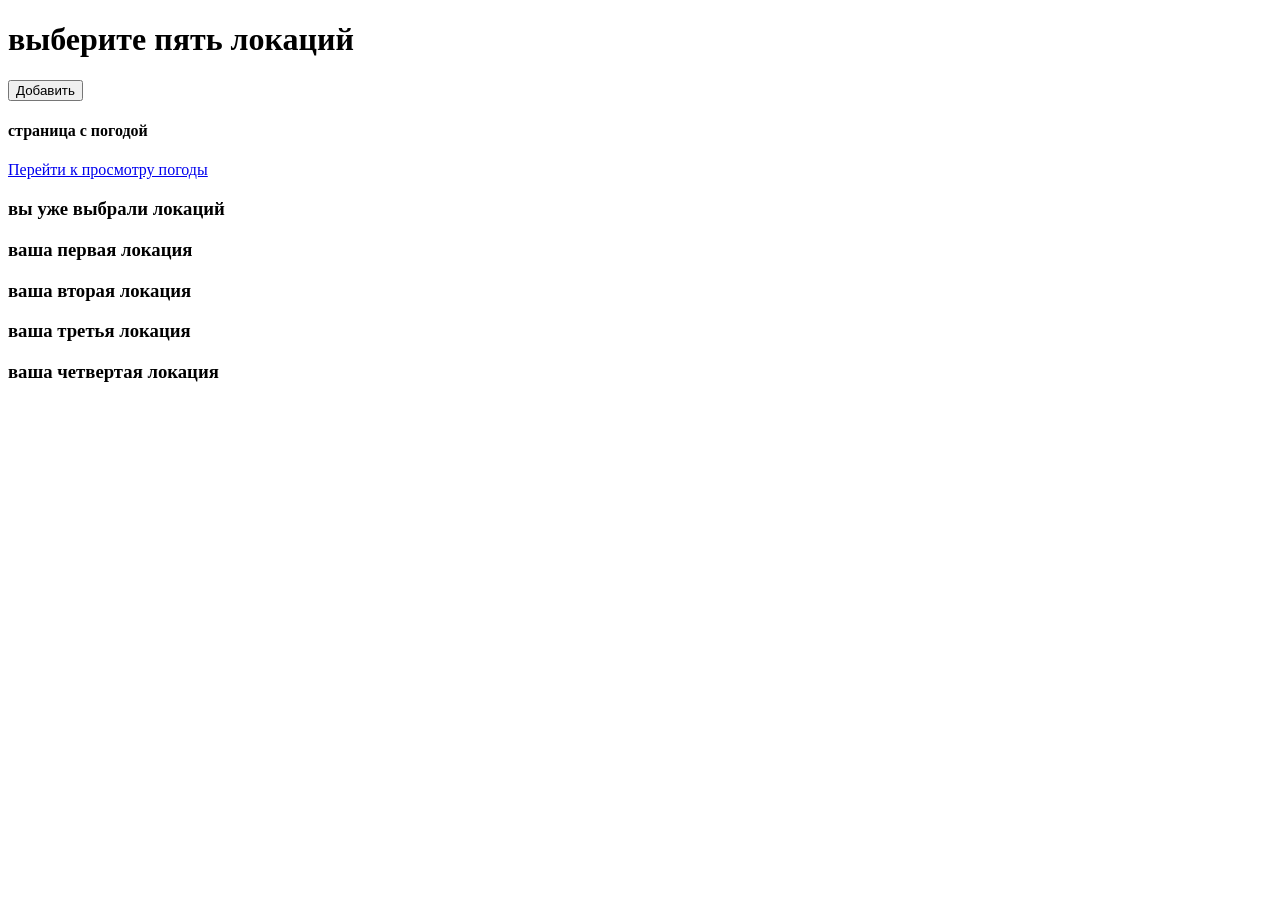
==== target/classes/templates/main-page.html @ 006851ff "first big commit" ====
<!DOCTYPE html>
<html xmlns:th="http://www.thymeleaf.org">
<head>
    <meta charset="UTF-8">
    <title>Страница пользователя</title>
    <link rel="stylesheet" href="/styles.css">
</head>
<body>
<h1>выберите пять локаций</h1>
<form action="/location/add" method="post">

    <button type="submit">Добавить</button>
</form>
<h4>страница с погодой</h4>
<a href="weather">Перейти к просмотру погоды</a>

<h3>вы уже выбрали <span th:text="${locationCount}">локаций</span></h3>
<h3>ваша первая локация <span th:text="${firstLocationName}"></span></h3>
<h3>ваша вторая локация <span th:text="${secondLocationName}"></span></h3>
<h3>ваша третья локация <span th:text="${thirdLocationName}"></span></h3>
<h3>ваша четвертая локация <span th:text="${fourthLocationName}"></span></h3>

</body>
</html>
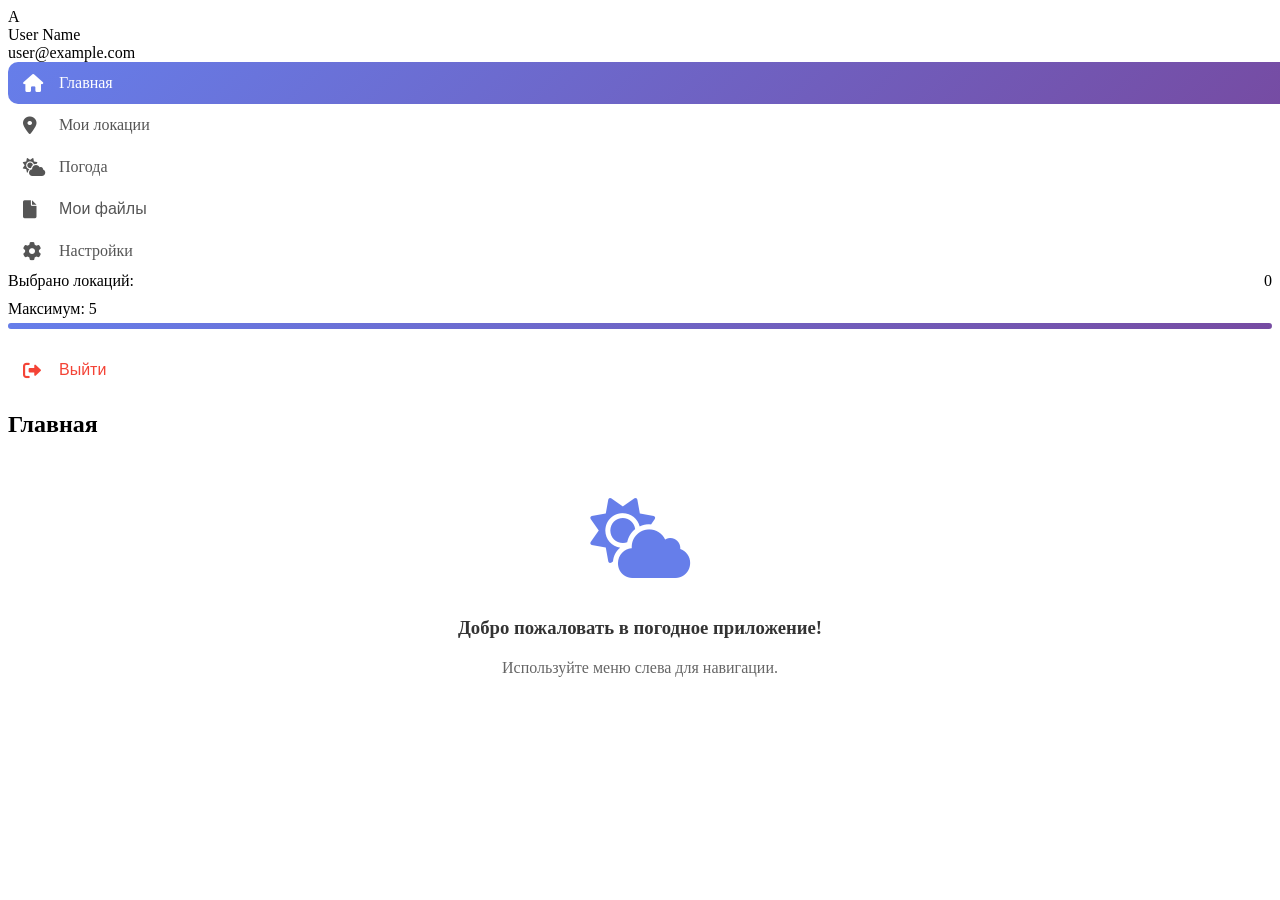
==== commit 5d61285c: "add some functions" ====
--- a/target/classes/templates/main-page.html
+++ b/target/classes/templates/main-page.html
@@ -4,21 +4,216 @@
     <meta charset="UTF-8">
     <title>Страница пользователя</title>
     <link rel="stylesheet" href="/styles.css">
+    <link rel="stylesheet" href="https://cdnjs.cloudflare.com/ajax/libs/font-awesome/6.0.0/css/all.min.css">
 </head>
 <body>
-<h1>выберите пять локаций</h1>
-<form action="/location/add" method="post">
-
-    <button type="submit">Добавить</button>
-</form>
-<h4>страница с погодой</h4>
-<a href="weather">Перейти к просмотру погоды</a>
-
-<h3>вы уже выбрали <span th:text="${locationCount}">локаций</span></h3>
-<h3>ваша первая локация <span th:text="${firstLocationName}"></span></h3>
-<h3>ваша вторая локация <span th:text="${secondLocationName}"></span></h3>
-<h3>ваша третья локация <span th:text="${thirdLocationName}"></span></h3>
-<h3>ваша четвертая локация <span th:text="${fourthLocationName}"></span></h3>
-
+<div class="dashboard">
+    <!-- ЛЕВАЯ КОЛОНКА - ТОЛЬКО ССЫЛКИ -->
+    <div class="sidebar">
+        <div class="user-info">
+            <div class="user-avatar">
+                <span th:text="${#strings.substring(userDto.firstName, 0, 1)}">A</span>
+            </div>
+            <div class="user-name" th:text="${userDto.firstName + ' ' + userDto.lastName}">User Name</div>
+            <div class="user-email" th:text="${userDto.email}">user@example.com</div>
+        </div>
+
+        <!-- ✅ ПРЯМЫЕ ССЫЛКИ - без JS -->
+        <div class="nav-menu">
+            <a href="/main-page" class="nav-link active">
+                <i class="fas fa-home"></i> Главная
+            </a>
+            <a href="/locations" class="nav-link">
+                <i class="fas fa-map-marker-alt"></i> Мои локации
+            </a>
+            <a href="/weather" class="nav-link">
+                <i class="fas fa-cloud-sun"></i> Погода
+            </a>
+            <!-- ✅ ТОЛЬКО ЭТА КНОПКА БУДЕТ ЗАГРУЖАТЬ СПИСОК СПРАВА -->
+            <button id="filesBtn" class="nav-link" style="width: 100%; text-align: left;">
+                <i class="fas fa-file"></i> Мои файлы
+            </button>
+            <a href="/settings" class="nav-link">
+                <i class="fas fa-cog"></i> Настройки
+            </a>
+        </div>
+
+        <div class="location-counter">
+            <div style="display: flex; justify-content: space-between;">
+                <span>Выбрано локаций:</span>
+                <span class="counter" th:text="${locationCount}">0</span>
+            </div>
+            <div style="margin-top: 10px;">
+                <span>Максимум: 5</span>
+                <div class="progress-bar">
+                    <div class="progress-fill" style="width: ${(locationCount / 5) * 100}%;"></div>
+                </div>
+            </div>
+        </div>
+
+        <form action="/logout" method="post" style="margin-top: 20px;">
+            <button type="submit" class="nav-link" style="color: #f44336; width: 100%; text-align: left;">
+                <i class="fas fa-sign-out-alt"></i> Выйти
+            </button>
+        </form>
+    </div>
+
+    <!-- ПРАВАЯ КОЛОНКА - Контент -->
+    <div class="content" id="content-frame">
+        <div class="content-header">
+            <h2 class="content-title" id="content-title">Главная</h2>
+        </div>
+        <div class="content-body" id="content-body">
+            <!-- Контент по умолчанию -->
+            <div style="text-align: center; padding: 40px 20px;">
+                <i class="fas fa-cloud-sun" style="font-size: 80px; color: #667eea; margin-bottom: 20px;"></i>
+                <h3 style="color: #333; margin-bottom: 20px;">Добро пожаловать в погодное приложение!</h3>
+                <p style="color: #666; max-width: 600px; margin: 0 auto;">
+                    Используйте меню слева для навигации.
+                </p>
+            </div>
+        </div>
+    </div>
+</div>
+
+<!-- ✅ МИНИМАЛЬНЫЙ JS - ТОЛЬКО ДЛЯ КНОПКИ МОИ ФАЙЛЫ -->
+<script>
+    document.getElementById('filesBtn').addEventListener('click', function() {
+        const contentTitle = document.getElementById('content-title');
+        const contentBody = document.getElementById('content-body');
+
+        contentTitle.textContent = 'Мои файлы';
+
+        // Загружаем список файлов
+        fetch('/files/list')
+            .then(response => response.json())
+            .then(files => {
+                if (files.length === 0) {
+                    contentBody.innerHTML = `
+                        <div class="empty-state">
+                            <i class="fas fa-file"></i>
+                            <h3>У вас пока нет файлов</h3>
+                            <p>Загрузите ваш первый файл!</p>
+                        </div>
+                    `;
+                } else {
+                    let html = '<div class="files-grid">';
+                    files.forEach(file => {
+                        html += `
+                            <div class="file-card">
+                                <div class="file-icon">📄</div>
+                                <div class="file-name">${file}</div>
+                                <div class="file-actions">
+                                    <a href="/files/download/${file}" class="btn btn-outline">
+                                        <i class="fas fa-download"></i>
+                                    </a>
+                                </div>
+                            </div>
+                        `;
+                    });
+                    html += '</div>';
+                    contentBody.innerHTML = html;
+                }
+            })
+            .catch(error => {
+                contentBody.innerHTML = `
+                    <div class="empty-state">
+                        <i class="fas fa-exclamation-circle"></i>
+                        <h3>Ошибка загрузки</h3>
+                        <p>Не удалось получить список файлов</p>
+                    </div>
+                `;
+            });
+    });
+</script>
+
+<style>
+    /* Стили для навигационных ссылок */
+    .nav-link {
+        display: flex;
+        align-items: center;
+        gap: 12px;
+        padding: 12px 15px;
+        border: none;
+        background: none;
+        width: 100%;
+        text-align: left;
+        font-size: 16px;
+        color: #555;
+        border-radius: 10px;
+        cursor: pointer;
+        transition: all 0.3s ease;
+        text-decoration: none;
+    }
+
+    .nav-link:hover {
+        background: linear-gradient(135deg, #667eea20, #764ba220);
+        color: #667eea;
+        transform: translateX(5px);
+    }
+
+    .nav-link.active {
+        background: linear-gradient(135deg, #667eea, #764ba2);
+        color: white;
+    }
+
+    .nav-link i {
+        width: 24px;
+        font-size: 18px;
+    }
+
+    .progress-bar {
+        width: 100%;
+        background: #eee;
+        height: 6px;
+        border-radius: 3px;
+        margin-top: 5px;
+    }
+
+    .progress-fill {
+        background: linear-gradient(135deg, #667eea, #764ba2);
+        height: 6px;
+        border-radius: 3px;
+        transition: width 0.3s ease;
+    }
+
+    .files-grid {
+        display: grid;
+        grid-template-columns: repeat(auto-fill, minmax(200px, 1fr));
+        gap: 20px;
+        margin-top: 20px;
+    }
+
+    .file-card {
+        background: #f8f9fa;
+        border-radius: 10px;
+        padding: 20px;
+        text-align: center;
+        border: 1px solid #eee;
+        transition: all 0.3s ease;
+    }
+
+    .file-card:hover {
+        transform: translateY(-5px);
+        box-shadow: 0 5px 15px rgba(102, 126, 234, 0.2);
+    }
+
+    .file-icon {
+        font-size: 36px;
+        margin-bottom: 10px;
+    }
+
+    .file-name {
+        font-size: 14px;
+        word-break: break-all;
+        margin-bottom: 15px;
+        color: #333;
+    }
+
+    .file-actions {
+        display: flex;
+        justify-content: center;
+    }
+</style>
 </body>
-</html>
+</html>
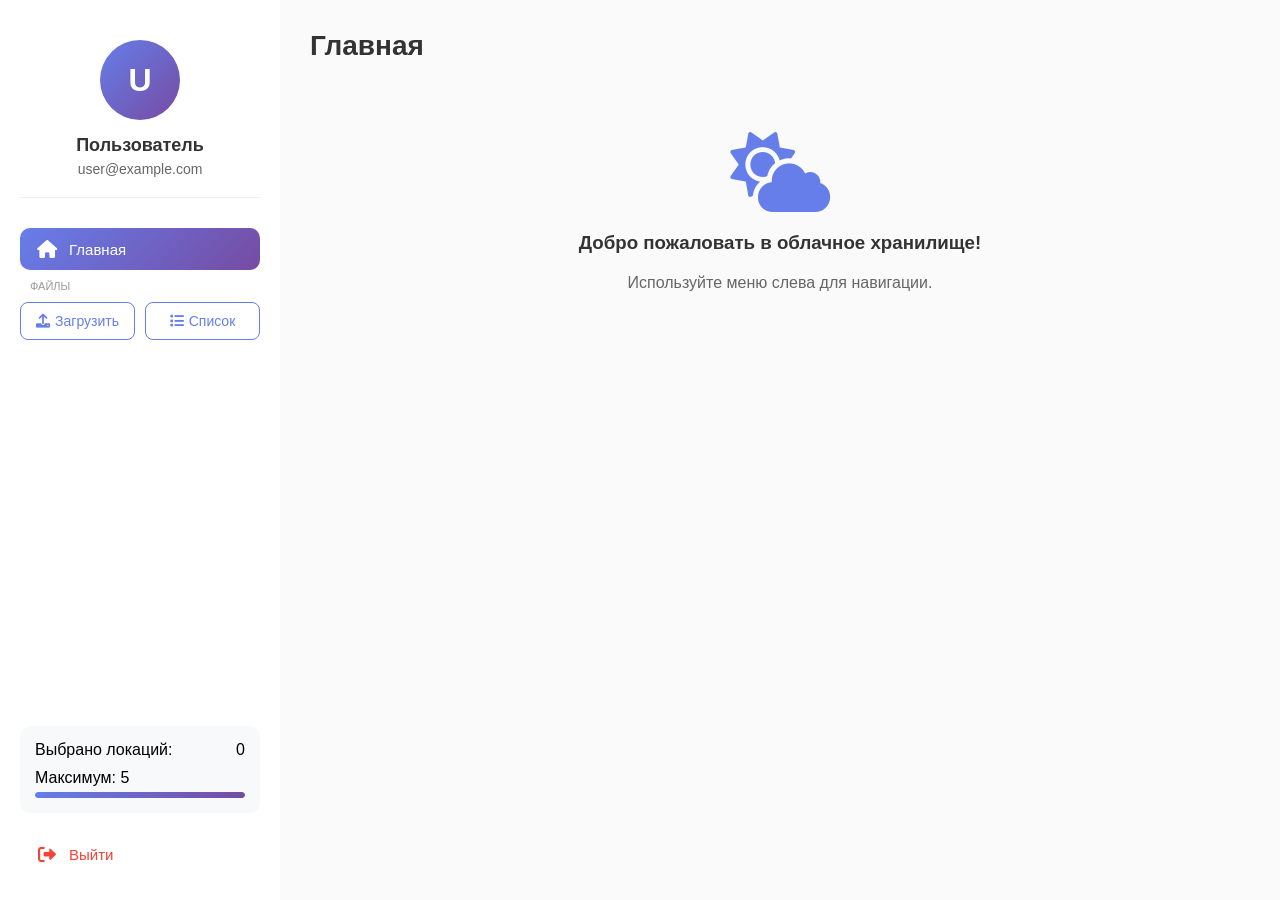
==== commit c3b789d5: "add some folder method" ====
--- a/target/classes/templates/main-page.html
+++ b/target/classes/templates/main-page.html
@@ -3,71 +3,361 @@
 <head>
     <meta charset="UTF-8">
     <title>Страница пользователя</title>
-    <link rel="stylesheet" href="/styles.css">
     <link rel="stylesheet" href="https://cdnjs.cloudflare.com/ajax/libs/font-awesome/6.0.0/css/all.min.css">
+    <style>
+        /* ===== ОСНОВНЫЕ СТИЛИ ===== */
+        * {
+            margin: 0;
+            padding: 0;
+            box-sizing: border-box;
+        }
+
+        body {
+            font-family: -apple-system, BlinkMacSystemFont, 'Segoe UI', Roboto, Oxygen, Ubuntu, sans-serif;
+            background: #f5f5f5;
+        }
+
+        .dashboard {
+            display: flex;
+            min-height: 100vh;
+        }
+
+        /* ===== САЙДБАР ===== */
+        .sidebar {
+            width: 280px;
+            background: white;
+            box-shadow: 2px 0 10px rgba(0,0,0,0.05);
+            padding: 20px;
+            display: flex;
+            flex-direction: column;
+        }
+
+        .user-info {
+            text-align: center;
+            padding: 20px 0;
+            border-bottom: 1px solid #eee;
+        }
+
+        .user-avatar {
+            width: 80px;
+            height: 80px;
+            background: linear-gradient(135deg, #667eea, #764ba2);
+            border-radius: 50%;
+            margin: 0 auto 15px;
+            display: flex;
+            align-items: center;
+            justify-content: center;
+            color: white;
+            font-size: 32px;
+            font-weight: bold;
+        }
+
+        .user-name {
+            font-size: 18px;
+            font-weight: 600;
+            color: #333;
+            margin-bottom: 5px;
+        }
+
+        .user-email {
+            font-size: 14px;
+            color: #666;
+        }
+
+        .nav-menu {
+            flex: 1;
+            margin-top: 30px;
+        }
+
+        .nav-link {
+            display: flex;
+            align-items: center;
+            padding: 12px 15px;
+            color: #666;
+            text-decoration: none;
+            border-radius: 10px;
+            margin-bottom: 5px;
+            transition: all 0.3s;
+            width: 100%;
+            border: none;
+            background: none;
+            font-size: 15px;
+            cursor: pointer;
+        }
+
+        .nav-link i {
+            width: 24px;
+            margin-right: 10px;
+            font-size: 18px;
+        }
+
+        .nav-link:hover {
+            background: #f8f9fa;
+            color: #667eea;
+        }
+
+        .nav-link.active {
+            background: linear-gradient(135deg, #667eea, #764ba2);
+            color: white;
+        }
+
+        .file-row {
+            display: flex;
+            gap: 10px;
+            margin: 10px 0 20px;
+        }
+
+        .file-btn {
+            flex: 1;
+            padding: 10px;
+            border: 1px solid #667eea;
+            background: white;
+            color: #667eea;
+            border-radius: 8px;
+            cursor: pointer;
+            transition: all 0.3s;
+            font-size: 14px;
+            display: flex;
+            align-items: center;
+            justify-content: center;
+            gap: 5px;
+        }
+
+        .file-btn:hover {
+            background: #667eea;
+            color: white;
+        }
+
+        .file-btn.active {
+            background: #667eea;
+            color: white;
+        }
+
+        .location-counter {
+            background: #f8f9fa;
+            padding: 15px;
+            border-radius: 10px;
+            margin-top: 20px;
+        }
+
+        .progress-bar {
+            height: 6px;
+            background: #e0e0e0;
+            border-radius: 3px;
+            margin-top: 5px;
+            overflow: hidden;
+        }
+
+        .progress-fill {
+            height: 100%;
+            background: linear-gradient(135deg, #667eea, #764ba2);
+            border-radius: 3px;
+            transition: width 0.3s;
+        }
+
+        /* ===== КОНТЕНТ ===== */
+        .content {
+            flex: 1;
+            background: #fafafa;
+            padding: 30px;
+            overflow-y: auto;
+        }
+
+        .content-header {
+            margin-bottom: 30px;
+        }
+
+        .content-title {
+            font-size: 28px;
+            color: #333;
+            font-weight: 600;
+        }
+
+        /* ===== СТИЛИ ДЛЯ ФАЙЛОВ ===== */
+        .upload-container {
+            max-width: 600px;
+            margin: 0 auto;
+            padding: 20px;
+        }
+
+        .upload-area {
+            background: white;
+            border: 2px dashed #667eea;
+            border-radius: 15px;
+            padding: 40px 20px;
+            text-align: center;
+            transition: all 0.3s ease;
+            margin-bottom: 30px;
+        }
+
+        .upload-area:hover {
+            border-color: #764ba2;
+            background: linear-gradient(135deg, #667eea10, #764ba210);
+        }
+
+        .upload-area i {
+            font-size: 48px;
+            color: #667eea;
+            margin-bottom: 15px;
+        }
+
+        .upload-area h3 {
+            font-size: 20px;
+            color: #333;
+            margin-bottom: 10px;
+            font-weight: 600;
+        }
+
+        .upload-area p {
+            color: #666;
+            margin-bottom: 20px;
+        }
+
+        .btn-primary {
+            background: linear-gradient(135deg, #667eea, #764ba2);
+            color: white;
+            border: none;
+            padding: 12px 30px;
+            border-radius: 25px;
+            font-size: 16px;
+            font-weight: 600;
+            cursor: pointer;
+            transition: all 0.3s ease;
+            margin-top: 10px;
+        }
+
+        .btn-primary:hover {
+            transform: translateY(-2px);
+            box-shadow: 0 5px 15px rgba(102, 126, 234, 0.4);
+        }
+
+        .files-grid {
+            display: grid;
+            grid-template-columns: repeat(auto-fill, minmax(200px, 1fr));
+            gap: 20px;
+            margin-top: 20px;
+        }
+
+        .file-card {
+            background: white;
+            border: 1px solid #eee;
+            border-radius: 12px;
+            padding: 20px;
+            transition: all 0.3s ease;
+            position: relative;
+            text-align: center;
+        }
+
+        .file-card:hover {
+            transform: translateY(-5px);
+            box-shadow: 0 5px 20px rgba(102, 126, 234, 0.15);
+        }
+
+        .file-icon {
+            font-size: 36px;
+            margin-bottom: 12px;
+        }
+
+        .file-name {
+            font-size: 14px;
+            color: #333;
+            word-break: break-all;
+            margin-bottom: 15px;
+            font-weight: 500;
+        }
+
+        .empty-state {
+            text-align: center;
+            padding: 60px 20px;
+            background: white;
+            border-radius: 12px;
+            margin-top: 20px;
+        }
+
+        .empty-state i {
+            font-size: 64px;
+            color: #ddd;
+            margin-bottom: 20px;
+        }
+
+        .empty-state h3 {
+            color: #333;
+            margin-bottom: 10px;
+            font-size: 20px;
+        }
+
+        .empty-state p {
+            color: #666;
+            margin-bottom: 25px;
+        }
+    </style>
 </head>
 <body>
 <div class="dashboard">
-    <!-- ЛЕВАЯ КОЛОНКА - ТОЛЬКО ССЫЛКИ -->
+    <!-- ЛЕВАЯ КОЛОНКА -->
     <div class="sidebar">
         <div class="user-info">
             <div class="user-avatar">
-                <span th:text="${#strings.substring(userDto.firstName, 0, 1)}">A</span>
-            </div>
-            <div class="user-name" th:text="${userDto.firstName + ' ' + userDto.lastName}">User Name</div>
-            <div class="user-email" th:text="${userDto.email}">user@example.com</div>
+                <span th:text="${userDto != null ? #strings.substring(userDto.firstName, 0, 1) : 'U'}">U</span>
+            </div>
+            <div class="user-name"
+                 th:text="${userDto != null ? userDto.firstName + ' ' + userDto.lastName : 'Пользователь'}">
+                Пользователь
+            </div>
+            <div class="user-email" th:text="${userDto != null ? userDto.email : 'user@example.com'}">
+                user@example.com
+            </div>
         </div>
 
-        <!-- ✅ ПРЯМЫЕ ССЫЛКИ - без JS -->
         <div class="nav-menu">
-            <a href="/main-page" class="nav-link active">
+            <!-- Главная кнопка -->
+            <button id="homeBtn" class="nav-link active">
                 <i class="fas fa-home"></i> Главная
-            </a>
-            <a href="/locations" class="nav-link">
-                <i class="fas fa-map-marker-alt"></i> Мои локации
-            </a>
-            <a href="/weather" class="nav-link">
-                <i class="fas fa-cloud-sun"></i> Погода
-            </a>
-            <!-- ✅ ТОЛЬКО ЭТА КНОПКА БУДЕТ ЗАГРУЖАТЬ СПИСОК СПРАВА -->
-            <button id="filesBtn" class="nav-link" style="width: 100%; text-align: left;">
-                <i class="fas fa-file"></i> Мои файлы
             </button>
-            <a href="/settings" class="nav-link">
-                <i class="fas fa-cog"></i> Настройки
-            </a>
+
+            <div style="font-size: 11px; color: #999; margin: 10px 0 5px 10px;">ФАЙЛЫ</div>
+
+            <div class="file-row">
+                <button id="uploadBtn" class="file-btn">
+                    <i class="fas fa-upload"></i> Загрузить
+                </button>
+                <button id="filesBtn" class="file-btn">
+                    <i class="fas fa-list"></i> Список
+                </button>
+            </div>
         </div>
 
         <div class="location-counter">
             <div style="display: flex; justify-content: space-between;">
                 <span>Выбрано локаций:</span>
-                <span class="counter" th:text="${locationCount}">0</span>
+                <span class="counter" th:text="${locationCount != null ? locationCount : 0}">0</span>
             </div>
             <div style="margin-top: 10px;">
                 <span>Максимум: 5</span>
                 <div class="progress-bar">
-                    <div class="progress-fill" style="width: ${(locationCount / 5) * 100}%;"></div>
+                    <div class="progress-fill"
+                         th:style="'width: ' + (${locationCount != null ? (locationCount / 5) * 100 : 0}) + '%;'">
+                    </div>
                 </div>
             </div>
         </div>
 
         <form action="/logout" method="post" style="margin-top: 20px;">
-            <button type="submit" class="nav-link" style="color: #f44336; width: 100%; text-align: left;">
+            <button type="submit" class="nav-link" style="color: #f44336;">
                 <i class="fas fa-sign-out-alt"></i> Выйти
             </button>
         </form>
     </div>
 
-    <!-- ПРАВАЯ КОЛОНКА - Контент -->
+    <!-- ПРАВАЯ КОЛОНКА -->
     <div class="content" id="content-frame">
         <div class="content-header">
             <h2 class="content-title" id="content-title">Главная</h2>
         </div>
         <div class="content-body" id="content-body">
-            <!-- Контент по умолчанию -->
             <div style="text-align: center; padding: 40px 20px;">
                 <i class="fas fa-cloud-sun" style="font-size: 80px; color: #667eea; margin-bottom: 20px;"></i>
-                <h3 style="color: #333; margin-bottom: 20px;">Добро пожаловать в погодное приложение!</h3>
+                <h3 style="color: #333; margin-bottom: 20px;">Добро пожаловать в облачное хранилище!</h3>
                 <p style="color: #666; max-width: 600px; margin: 0 auto;">
                     Используйте меню слева для навигации.
                 </p>
@@ -76,144 +366,133 @@
     </div>
 </div>
 
-<!-- ✅ МИНИМАЛЬНЫЙ JS - ТОЛЬКО ДЛЯ КНОПКИ МОИ ФАЙЛЫ -->
 <script>
-    document.getElementById('filesBtn').addEventListener('click', function() {
+    document.addEventListener('DOMContentLoaded', function() {
+        const homeBtn = document.getElementById('homeBtn');
+        const uploadBtn = document.getElementById('uploadBtn');
+        const filesBtn = document.getElementById('filesBtn');
         const contentTitle = document.getElementById('content-title');
         const contentBody = document.getElementById('content-body');
 
-        contentTitle.textContent = 'Мои файлы';
-
-        // Загружаем список файлов
-        fetch('/files/list')
-            .then(response => response.json())
-            .then(files => {
-                if (files.length === 0) {
-                    contentBody.innerHTML = `
-                        <div class="empty-state">
-                            <i class="fas fa-file"></i>
-                            <h3>У вас пока нет файлов</h3>
-                            <p>Загрузите ваш первый файл!</p>
-                        </div>
-                    `;
-                } else {
-                    let html = '<div class="files-grid">';
-                    files.forEach(file => {
-                        html += `
-                            <div class="file-card">
-                                <div class="file-icon">📄</div>
-                                <div class="file-name">${file}</div>
-                                <div class="file-actions">
-                                    <a href="/files/download/${file}" class="btn btn-outline">
-                                        <i class="fas fa-download"></i>
-                                    </a>
-                                </div>
-                            </div>
-                        `;
-                    });
-                    html += '</div>';
-                    contentBody.innerHTML = html;
-                }
-            })
-            .catch(error => {
+        function removeActiveClass() {
+            document.querySelectorAll('.nav-link, .file-btn').forEach(btn => {
+                btn.classList.remove('active');
+            });
+        }
+
+        // Главная кнопка
+        if (homeBtn) {
+            homeBtn.addEventListener('click', function() {
+                removeActiveClass();
+                this.classList.add('active');
+
+                contentTitle.textContent = 'Главная';
                 contentBody.innerHTML = `
-                    <div class="empty-state">
-                        <i class="fas fa-exclamation-circle"></i>
-                        <h3>Ошибка загрузки</h3>
-                        <p>Не удалось получить список файлов</p>
+                    <div style="text-align: center; padding: 40px 20px;">
+                        <i class="fas fa-cloud-sun" style="font-size: 80px; color: #667eea; margin-bottom: 20px;"></i>
+                        <h3 style="color: #333; margin-bottom: 20px;">Добро пожаловать в облачное хранилище!</h3>
+                        <p style="color: #666; max-width: 600px; margin: 0 auto;">
+                            Используйте меню слева для навигации.
+                        </p>
                     </div>
                 `;
             });
+        }
+
+        // Кнопка загрузки
+        if (uploadBtn) {
+            uploadBtn.addEventListener('click', function() {
+                removeActiveClass();
+                this.classList.add('active');
+
+                contentTitle.textContent = 'Загрузка файла';
+                contentBody.innerHTML = `
+                    <div class="upload-container">
+                        <div class="upload-area">
+                            <i class="fas fa-cloud-upload-alt"></i>
+                            <h3>Загрузить новый файл</h3>
+                            <p>Выберите файл для загрузки</p>
+
+                            <form action="/main/upload" method="POST" enctype="multipart/form-data">
+                                <input type="file" name="file" required style="margin: 10px 0;">
+                                <button type="submit" class="btn-primary">
+                                    <i class="fas fa-upload"></i> Загрузить
+                                </button>
+                            </form>
+                        </div>
+                    </div>
+                `;
+            });
+        }
+
+        // Кнопка списка файлов
+if (filesBtn) {
+    filesBtn.addEventListener('click', function() {
+        removeActiveClass();
+        this.classList.add('active');
+
+        contentTitle.textContent = 'Мои файлы';
+        contentBody.innerHTML = '<div class="empty-state"><i class="fas fa-spinner fa-spin"></i><h3>Загрузка...</h3></div>';
+
+        // Добавим таймаут и обработку ошибок
+        fetch('/main/all-files', {
+            method: 'GET',
+            headers: {
+                'Accept': 'application/json',
+                'Content-Type': 'application/json'
+            }
+        })
+        .then(response => {
+            console.log('Статус ответа:', response.status);
+            if (!response.ok) {
+                throw new Error('Ошибка сервера: ' + response.status);
+            }
+            return response.json();
+        })
+        .then(files => {
+            console.log('Получены файлы:', files);
+
+            if (!files || files.length === 0) {
+                contentBody.innerHTML = `
+                    <div class="empty-state">
+                        <i class="fas fa-file"></i>
+                        <h3>У вас пока нет файлов</h3>
+                        <p>Нажмите "Загрузить" чтобы добавить первый файл</p>
+                    </div>
+                `;
+            } else {
+                let html = '<div class="files-grid">';
+                files.forEach(file => {
+                    html += `
+    <div class="file-card">
+        <div class="file-icon">📄</div>
+        <div class="file-name">${file}</div>
+        <a href="/main/download?fileName=${encodeURIComponent(file)}"
+           class="btn-primary"
+           style="font-size: 12px; padding: 8px 16px; text-decoration: none; display: inline-block;">
+            <i class="fas fa-download"></i> Скачать
+        </a>
+    </div>
+`;
+                });
+                html += '</div>';
+                contentBody.innerHTML = html;
+            }
+        })
+        .catch(error => {
+            console.error('Ошибка:', error);
+            contentBody.innerHTML = `
+                <div class="empty-state">
+                    <i class="fas fa-exclamation-circle"></i>
+                    <h3>Ошибка загрузки списка файлов</h3>
+                    <p>${error.message}</p>
+                    <button onclick="location.reload()" class="btn-primary" style="margin-top: 20px;">Обновить страницу</button>
+                </div>
+            `;
+        });
+    });
+}
     });
 </script>
-
-<style>
-    /* Стили для навигационных ссылок */
-    .nav-link {
-        display: flex;
-        align-items: center;
-        gap: 12px;
-        padding: 12px 15px;
-        border: none;
-        background: none;
-        width: 100%;
-        text-align: left;
-        font-size: 16px;
-        color: #555;
-        border-radius: 10px;
-        cursor: pointer;
-        transition: all 0.3s ease;
-        text-decoration: none;
-    }
-
-    .nav-link:hover {
-        background: linear-gradient(135deg, #667eea20, #764ba220);
-        color: #667eea;
-        transform: translateX(5px);
-    }
-
-    .nav-link.active {
-        background: linear-gradient(135deg, #667eea, #764ba2);
-        color: white;
-    }
-
-    .nav-link i {
-        width: 24px;
-        font-size: 18px;
-    }
-
-    .progress-bar {
-        width: 100%;
-        background: #eee;
-        height: 6px;
-        border-radius: 3px;
-        margin-top: 5px;
-    }
-
-    .progress-fill {
-        background: linear-gradient(135deg, #667eea, #764ba2);
-        height: 6px;
-        border-radius: 3px;
-        transition: width 0.3s ease;
-    }
-
-    .files-grid {
-        display: grid;
-        grid-template-columns: repeat(auto-fill, minmax(200px, 1fr));
-        gap: 20px;
-        margin-top: 20px;
-    }
-
-    .file-card {
-        background: #f8f9fa;
-        border-radius: 10px;
-        padding: 20px;
-        text-align: center;
-        border: 1px solid #eee;
-        transition: all 0.3s ease;
-    }
-
-    .file-card:hover {
-        transform: translateY(-5px);
-        box-shadow: 0 5px 15px rgba(102, 126, 234, 0.2);
-    }
-
-    .file-icon {
-        font-size: 36px;
-        margin-bottom: 10px;
-    }
-
-    .file-name {
-        font-size: 14px;
-        word-break: break-all;
-        margin-bottom: 15px;
-        color: #333;
-    }
-
-    .file-actions {
-        display: flex;
-        justify-content: center;
-    }
-</style>
 </body>
 </html>
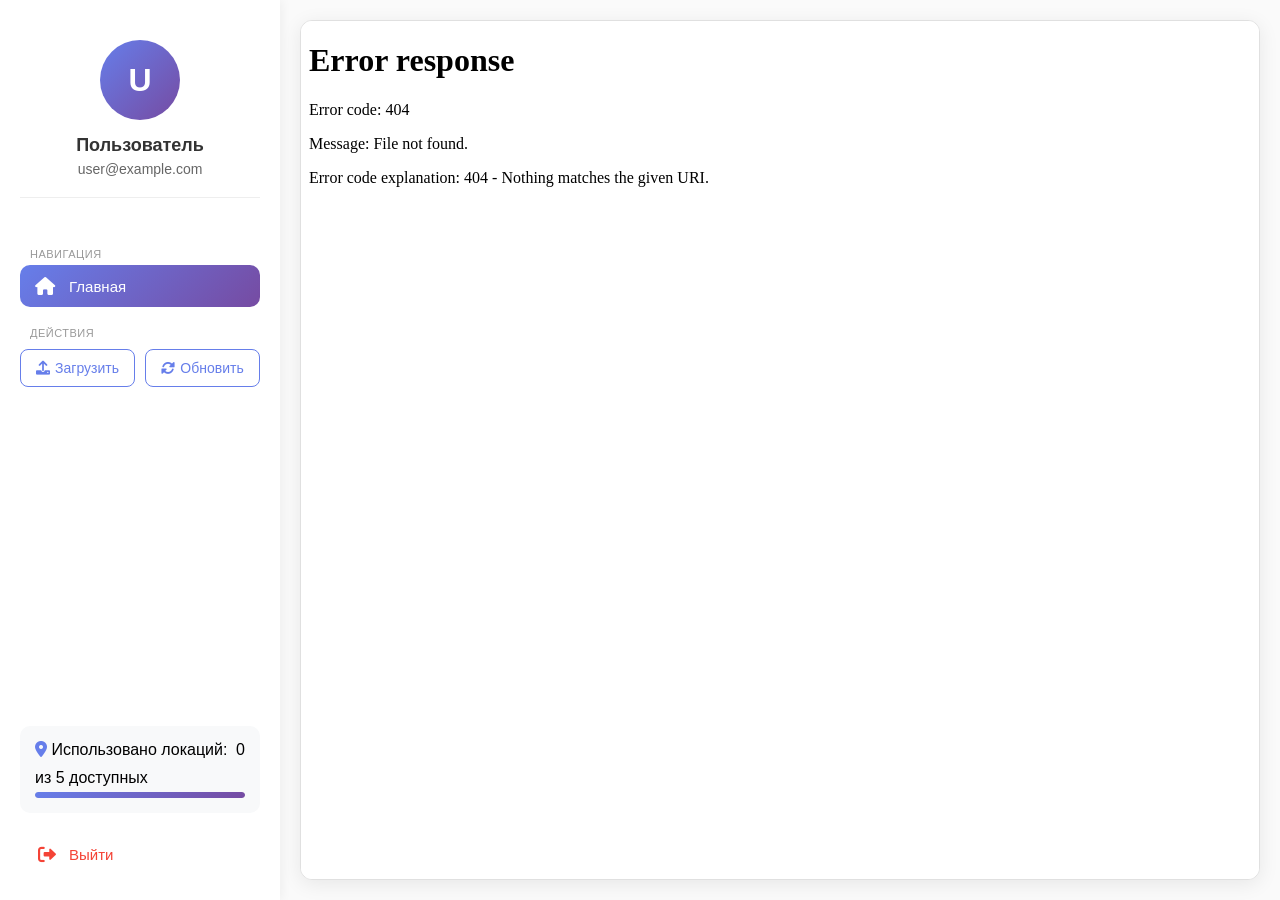
==== commit 6c142e1a: "add some file Metadata methods" ====
--- a/target/classes/templates/main-page.html
+++ b/target/classes/templates/main-page.html
@@ -2,7 +2,7 @@
 <html xmlns:th="http://www.thymeleaf.org">
 <head>
     <meta charset="UTF-8">
-    <title>Страница пользователя</title>
+    <title>Мой облачный диск</title>
     <link rel="stylesheet" href="https://cdnjs.cloudflare.com/ajax/libs/font-awesome/6.0.0/css/all.min.css">
     <style>
         /* ===== ОСНОВНЫЕ СТИЛИ ===== */
@@ -30,6 +30,9 @@
             padding: 20px;
             display: flex;
             flex-direction: column;
+            position: fixed;
+            height: 100vh;
+            overflow-y: auto;
         }
 
         .user-info {
@@ -101,6 +104,14 @@
             color: white;
         }
 
+        .nav-section {
+            font-size: 11px;
+            color: #999;
+            margin: 20px 0 5px 10px;
+            text-transform: uppercase;
+            letter-spacing: 0.5px;
+        }
+
         .file-row {
             display: flex;
             gap: 10px;
@@ -121,14 +132,10 @@
             align-items: center;
             justify-content: center;
             gap: 5px;
+            text-decoration: none;
         }
 
         .file-btn:hover {
-            background: #667eea;
-            color: white;
-        }
-
-        .file-btn.active {
             background: #667eea;
             color: white;
         }
@@ -158,143 +165,52 @@
         /* ===== КОНТЕНТ ===== */
         .content {
             flex: 1;
+            margin-left: 280px;
             background: #fafafa;
-            padding: 30px;
-            overflow-y: auto;
-        }
-
-        .content-header {
-            margin-bottom: 30px;
-        }
-
-        .content-title {
-            font-size: 28px;
-            color: #333;
-            font-weight: 600;
-        }
-
-        /* ===== СТИЛИ ДЛЯ ФАЙЛОВ ===== */
-        .upload-container {
-            max-width: 600px;
-            margin: 0 auto;
             padding: 20px;
-        }
-
-        .upload-area {
-            background: white;
-            border: 2px dashed #667eea;
-            border-radius: 15px;
-            padding: 40px 20px;
-            text-align: center;
-            transition: all 0.3s ease;
-            margin-bottom: 30px;
-        }
-
-        .upload-area:hover {
-            border-color: #764ba2;
-            background: linear-gradient(135deg, #667eea10, #764ba210);
-        }
-
-        .upload-area i {
-            font-size: 48px;
-            color: #667eea;
-            margin-bottom: 15px;
-        }
-
-        .upload-area h3 {
-            font-size: 20px;
-            color: #333;
-            margin-bottom: 10px;
-            font-weight: 600;
-        }
-
-        .upload-area p {
-            color: #666;
-            margin-bottom: 20px;
-        }
-
-        .btn-primary {
-            background: linear-gradient(135deg, #667eea, #764ba2);
-            color: white;
-            border: none;
-            padding: 12px 30px;
-            border-radius: 25px;
-            font-size: 16px;
-            font-weight: 600;
-            cursor: pointer;
-            transition: all 0.3s ease;
-            margin-top: 10px;
-        }
-
-        .btn-primary:hover {
-            transform: translateY(-2px);
-            box-shadow: 0 5px 15px rgba(102, 126, 234, 0.4);
-        }
-
-        .files-grid {
-            display: grid;
-            grid-template-columns: repeat(auto-fill, minmax(200px, 1fr));
-            gap: 20px;
-            margin-top: 20px;
-        }
-
-        .file-card {
-            background: white;
-            border: 1px solid #eee;
-            border-radius: 12px;
-            padding: 20px;
-            transition: all 0.3s ease;
-            position: relative;
-            text-align: center;
-        }
-
-        .file-card:hover {
-            transform: translateY(-5px);
-            box-shadow: 0 5px 20px rgba(102, 126, 234, 0.15);
-        }
-
-        .file-icon {
-            font-size: 36px;
-            margin-bottom: 12px;
-        }
-
-        .file-name {
-            font-size: 14px;
-            color: #333;
-            word-break: break-all;
-            margin-bottom: 15px;
-            font-weight: 500;
-        }
-
-        .empty-state {
-            text-align: center;
-            padding: 60px 20px;
+            min-height: 100vh;
+        }
+
+        .iframe-container {
             background: white;
             border-radius: 12px;
-            margin-top: 20px;
-        }
-
-        .empty-state i {
-            font-size: 64px;
-            color: #ddd;
-            margin-bottom: 20px;
-        }
-
-        .empty-state h3 {
-            color: #333;
-            margin-bottom: 10px;
-            font-size: 20px;
-        }
-
-        .empty-state p {
-            color: #666;
-            margin-bottom: 25px;
+            box-shadow: 0 4px 20px rgba(0,0,0,0.08);
+            height: calc(100vh - 40px);
+            overflow: hidden;
+            border: 1px solid #e0e0e0;
+        }
+
+        iframe {
+            width: 100%;
+            height: 100%;
+            border: none;
+            background: white;
+        }
+
+        @media (max-width: 768px) {
+            .sidebar {
+                width: 100%;
+                height: auto;
+                position: relative;
+            }
+
+            .content {
+                margin-left: 0;
+            }
+
+            .dashboard {
+                flex-direction: column;
+            }
+
+            .iframe-container {
+                height: calc(100vh - 320px);
+            }
         }
     </style>
 </head>
 <body>
 <div class="dashboard">
-    <!-- ЛЕВАЯ КОЛОНКА -->
+    <!-- САЙДБАР -->
     <div class="sidebar">
         <div class="user-info">
             <div class="user-avatar">
@@ -310,34 +226,39 @@
         </div>
 
         <div class="nav-menu">
-            <!-- Главная кнопка -->
-            <button id="homeBtn" class="nav-link active">
+            <div class="nav-section">НАВИГАЦИЯ</div>
+
+            <!-- Кнопки навигации - открываются в iframe -->
+            <a href="/ui/folders" target="content-frame" class="nav-link" onclick="setActive(this)">
                 <i class="fas fa-home"></i> Главная
-            </button>
-
-            <div style="font-size: 11px; color: #999; margin: 10px 0 5px 10px;">ФАЙЛЫ</div>
+            </a>
+
+            <div class="nav-section">ДЕЙСТВИЯ</div>
 
             <div class="file-row">
-                <button id="uploadBtn" class="file-btn">
+                <a href="#" onclick="document.getElementById('fileUpload').click(); return false;" class="file-btn">
                     <i class="fas fa-upload"></i> Загрузить
-                </button>
-                <button id="filesBtn" class="file-btn">
-                    <i class="fas fa-list"></i> Список
-                </button>
-            </div>
+                </a>
+                <a href="#" onclick="refreshIframe(); return false;" class="file-btn">
+                    <i class="fas fa-sync-alt"></i> Обновить
+                </a>
+            </div>
+
+            <!-- ФОРМА ЗАГРУЗКИ - ИСПРАВЛЕНО -->
+            <form id="uploadForm" action="/main/upload/root" method="post" enctype="multipart/form-data" target="content-frame">
+                <input type="file" id="fileUpload" name="file" style="display: none;" />
+            </form>
         </div>
 
         <div class="location-counter">
-            <div style="display: flex; justify-content: space-between;">
-                <span>Выбрано локаций:</span>
+            <div style="display: flex; justify-content: space-between; margin-bottom: 10px;">
+                <span><i class="fas fa-map-marker-alt" style="color: #667eea;"></i> Использовано локаций:</span>
                 <span class="counter" th:text="${locationCount != null ? locationCount : 0}">0</span>
             </div>
-            <div style="margin-top: 10px;">
-                <span>Максимум: 5</span>
-                <div class="progress-bar">
-                    <div class="progress-fill"
-                         th:style="'width: ' + (${locationCount != null ? (locationCount / 5) * 100 : 0}) + '%;'">
-                    </div>
+            <div>из 5 доступных</div>
+            <div class="progress-bar">
+                <div class="progress-fill"
+                     th:style="'width: ' + (${locationCount != null ? (locationCount / 5) * 100 : 0}) + '%;'">
                 </div>
             </div>
         </div>
@@ -349,149 +270,84 @@
         </form>
     </div>
 
-    <!-- ПРАВАЯ КОЛОНКА -->
-    <div class="content" id="content-frame">
-        <div class="content-header">
-            <h2 class="content-title" id="content-title">Главная</h2>
-        </div>
-        <div class="content-body" id="content-body">
-            <div style="text-align: center; padding: 40px 20px;">
-                <i class="fas fa-cloud-sun" style="font-size: 80px; color: #667eea; margin-bottom: 20px;"></i>
-                <h3 style="color: #333; margin-bottom: 20px;">Добро пожаловать в облачное хранилище!</h3>
-                <p style="color: #666; max-width: 600px; margin: 0 auto;">
-                    Используйте меню слева для навигации.
-                </p>
-            </div>
+    <!-- ОСНОВНОЙ КОНТЕНТ - IFRAME -->
+    <div class="content">
+        <div class="iframe-container">
+            <iframe name="content-frame" id="content-frame"
+                    src="/ui/folders"
+                    frameborder="0"></iframe>
         </div>
     </div>
 </div>
 
+<!-- ВЕСЬ JAVASCRIPT В ОДНОМ МЕСТЕ -->
 <script>
+    // Функция обновления iframe
+    function refreshIframe() {
+        const iframe = document.getElementById('content-frame');
+        iframe.src = iframe.src;
+        console.log('Iframe обновлен');
+    }
+
+    // Функция для подсветки активного пункта меню
+    function setActive(element) {
+        document.querySelectorAll('.nav-link').forEach(link => {
+            link.classList.remove('active');
+        });
+        element.classList.add('active');
+    }
+
+    // ПОЛНАЯ ФУНКЦИЯ ЗАГРУЗКИ
+    function submitUploadForm() {
+        const fileInput = document.getElementById('fileUpload');
+
+        if (!fileInput.files || fileInput.files.length === 0) {
+            alert('Выберите файл');
+            return;
+        }
+
+        const file = fileInput.files[0];
+        console.log('📁 Выбран файл:', file.name);
+
+        // Получаем текущий folderId из iframe
+        let folderId = 'root';
+        try {
+            const iframe = document.getElementById('content-frame');
+            const iframeUrl = iframe.contentWindow.location.pathname;
+            console.log('URL iframe:', iframeUrl);
+
+            if (iframeUrl.includes('/ui/folders/')) {
+                folderId = iframeUrl.split('/ui/folders/')[1];
+            } else if (iframeUrl.includes('/ui/display-files/')) {
+                folderId = iframeUrl.split('/ui/display-files/')[1];
+            }
+        } catch (e) {
+            console.log('Не удалось получить URL iframe:', e);
+        }
+
+        // Обновляем action формы
+        const form = document.getElementById('uploadForm');
+        form.action = '/main/upload/' + folderId;
+
+        console.log('🚀 Отправка файла в папку:', folderId);
+        console.log('📤 URL:', form.action);
+
+        // Отправляем форму
+        form.submit();
+
+        // Показываем сообщение
+        alert('Загрузка файла ' + file.name + ' в папку ' + folderId);
+    }
+
+    // Привязываем функцию к событию change
     document.addEventListener('DOMContentLoaded', function() {
-        const homeBtn = document.getElementById('homeBtn');
-        const uploadBtn = document.getElementById('uploadBtn');
-        const filesBtn = document.getElementById('filesBtn');
-        const contentTitle = document.getElementById('content-title');
-        const contentBody = document.getElementById('content-body');
-
-        function removeActiveClass() {
-            document.querySelectorAll('.nav-link, .file-btn').forEach(btn => {
-                btn.classList.remove('active');
-            });
-        }
-
-        // Главная кнопка
-        if (homeBtn) {
-            homeBtn.addEventListener('click', function() {
-                removeActiveClass();
-                this.classList.add('active');
-
-                contentTitle.textContent = 'Главная';
-                contentBody.innerHTML = `
-                    <div style="text-align: center; padding: 40px 20px;">
-                        <i class="fas fa-cloud-sun" style="font-size: 80px; color: #667eea; margin-bottom: 20px;"></i>
-                        <h3 style="color: #333; margin-bottom: 20px;">Добро пожаловать в облачное хранилище!</h3>
-                        <p style="color: #666; max-width: 600px; margin: 0 auto;">
-                            Используйте меню слева для навигации.
-                        </p>
-                    </div>
-                `;
-            });
-        }
-
-        // Кнопка загрузки
-        if (uploadBtn) {
-            uploadBtn.addEventListener('click', function() {
-                removeActiveClass();
-                this.classList.add('active');
-
-                contentTitle.textContent = 'Загрузка файла';
-                contentBody.innerHTML = `
-                    <div class="upload-container">
-                        <div class="upload-area">
-                            <i class="fas fa-cloud-upload-alt"></i>
-                            <h3>Загрузить новый файл</h3>
-                            <p>Выберите файл для загрузки</p>
-
-                            <form action="/main/upload" method="POST" enctype="multipart/form-data">
-                                <input type="file" name="file" required style="margin: 10px 0;">
-                                <button type="submit" class="btn-primary">
-                                    <i class="fas fa-upload"></i> Загрузить
-                                </button>
-                            </form>
-                        </div>
-                    </div>
-                `;
-            });
-        }
-
-        // Кнопка списка файлов
-if (filesBtn) {
-    filesBtn.addEventListener('click', function() {
-        removeActiveClass();
-        this.classList.add('active');
-
-        contentTitle.textContent = 'Мои файлы';
-        contentBody.innerHTML = '<div class="empty-state"><i class="fas fa-spinner fa-spin"></i><h3>Загрузка...</h3></div>';
-
-        // Добавим таймаут и обработку ошибок
-        fetch('/main/all-files', {
-            method: 'GET',
-            headers: {
-                'Accept': 'application/json',
-                'Content-Type': 'application/json'
-            }
-        })
-        .then(response => {
-            console.log('Статус ответа:', response.status);
-            if (!response.ok) {
-                throw new Error('Ошибка сервера: ' + response.status);
-            }
-            return response.json();
-        })
-        .then(files => {
-            console.log('Получены файлы:', files);
-
-            if (!files || files.length === 0) {
-                contentBody.innerHTML = `
-                    <div class="empty-state">
-                        <i class="fas fa-file"></i>
-                        <h3>У вас пока нет файлов</h3>
-                        <p>Нажмите "Загрузить" чтобы добавить первый файл</p>
-                    </div>
-                `;
-            } else {
-                let html = '<div class="files-grid">';
-                files.forEach(file => {
-                    html += `
-    <div class="file-card">
-        <div class="file-icon">📄</div>
-        <div class="file-name">${file}</div>
-        <a href="/main/download?fileName=${encodeURIComponent(file)}"
-           class="btn-primary"
-           style="font-size: 12px; padding: 8px 16px; text-decoration: none; display: inline-block;">
-            <i class="fas fa-download"></i> Скачать
-        </a>
-    </div>
-`;
-                });
-                html += '</div>';
-                contentBody.innerHTML = html;
-            }
-        })
-        .catch(error => {
-            console.error('Ошибка:', error);
-            contentBody.innerHTML = `
-                <div class="empty-state">
-                    <i class="fas fa-exclamation-circle"></i>
-                    <h3>Ошибка загрузки списка файлов</h3>
-                    <p>${error.message}</p>
-                    <button onclick="location.reload()" class="btn-primary" style="margin-top: 20px;">Обновить страницу</button>
-                </div>
-            `;
-        });
-    });
-}
+        const fileInput = document.getElementById('fileUpload');
+        if (fileInput) {
+            fileInput.addEventListener('change', submitUploadForm);
+        }
+
+        // Устанавливаем активный пункт меню
+        document.querySelector('a[href="/ui/folders"]').classList.add('active');
     });
 </script>
 </body>
